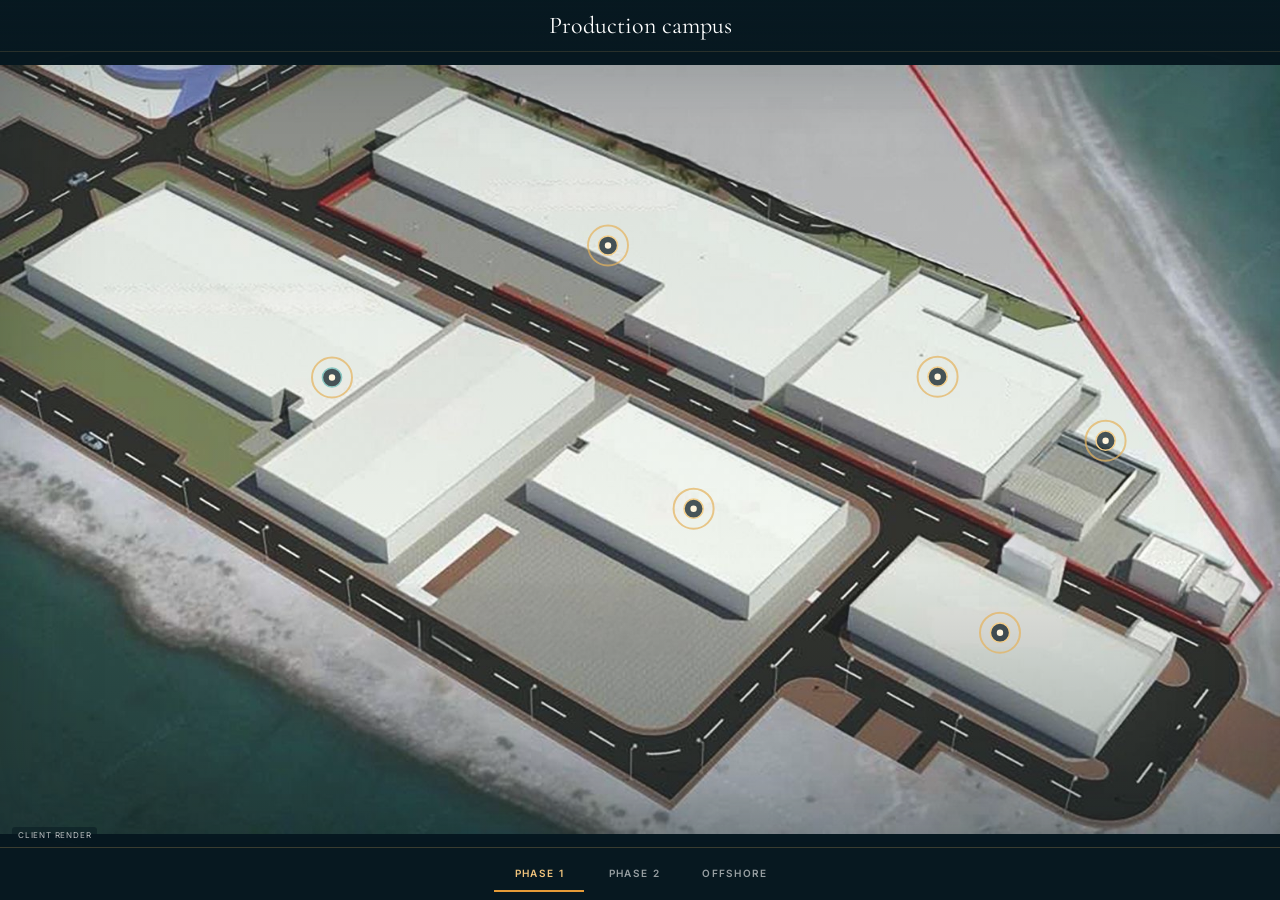
==== embed/facilities.html @ 38761e1c "Add embeddable interactive facilities explorer" ====
<!DOCTYPE html>
<html lang="en">
<head>
<meta charset="utf-8">
<meta name="viewport" content="width=device-width,initial-scale=1,viewport-fit=cover">
<meta name="theme-color" content="#071820">
<title>Gulf Aquaculture — Interactive facilities</title>
<meta name="description" content="Interactive exploration of Gulf Aquaculture facility renders, client interior drawings and concept spaces.">
<link rel="stylesheet" href="../css/facilities.css">
</head>
<body class="ga-embed-page">
<main data-ga-facilities data-scene="phase1" aria-label="Gulf Aquaculture facilities"></main>
<script src="../js/facilities-data.js"></script>
<script src="../js/facilities.js"></script>
</body>
</html>
---- css/facilities.css ----
@font-face{font-family:'Cormorant Garamond';src:url(../fonts/Cormorant.ttf) format('truetype');font-weight:300 700;font-display:swap}
@font-face{font-family:'Inter';src:url(../fonts/Inter.ttf) format('truetype');font-weight:100 900;font-display:swap}
/* Self-contained facilities explorer — gold/petrol cinematic language */
.ga-facilities{--ga-petrol:#0b2e3f;--ga-deep:#071820;--ga-gold:#B39257;--ga-ochre:#e59b38;--ga-teal:#388b8a;position:absolute;inset:0;z-index:8;display:flex;flex-direction:column;min-width:0;background:var(--ga-deep);color:#fff;font-family:Inter,system-ui,-apple-system,sans-serif;overflow:hidden;isolation:isolate;-webkit-tap-highlight-color:transparent}
.ga-facilities *{box-sizing:border-box}
.ga-topline{position:relative;z-index:6;display:flex;align-items:center;gap:10px;min-height:52px;padding:8px 14px;background:linear-gradient(180deg,rgba(7,24,32,.94),rgba(7,24,32,.5));border-bottom:1px solid rgba(179,146,87,.2)}
.ga-breadcrumb{font-family:'Cormorant Garamond',Georgia,serif;font-size:clamp(17px,2vw,24px);white-space:nowrap;text-overflow:ellipsis;overflow:hidden;flex:1;text-align:center}
.ga-back,.ga-close{border:1px solid rgba(179,146,87,.6);color:#fff;background:rgba(11,46,63,.7);height:38px;min-width:38px;border-radius:99px;cursor:pointer;font:600 12px Inter,sans-serif;touch-action:manipulation}
.ga-back{display:flex;align-items:center;gap:6px;padding:0 13px}.ga-back[hidden],.ga-close[hidden]{display:none}.ga-close{font-size:23px;font-weight:300;line-height:1}
.ga-back:hover,.ga-close:hover,.ga-back:focus-visible,.ga-close:focus-visible{background:rgba(179,146,87,.35);outline:2px solid var(--ga-ochre);outline-offset:2px}
.ga-concept-tag{padding:4px 7px;border:1px solid var(--ga-ochre);border-radius:3px;color:#f1bd70;font-size:9px;line-height:1;letter-spacing:.12em;text-transform:uppercase}.ga-concept-tag[hidden]{display:none}
.ga-viewport{position:relative;flex:1;min-height:0;overflow:hidden;background:#081f2a}
.ga-scene-stack{position:absolute;inset:0;overflow:hidden}
.ga-scene,.ga-interior{position:absolute;inset:0;transition:opacity .65s ease,transform .8s cubic-bezier(.2,.75,.2,1),filter .7s;opacity:1;transform:scale(1);filter:blur(0)}
.ga-scene.is-entering,.ga-interior.is-entering{opacity:0;transform:scale(1.07);filter:blur(5px)}
.ga-media{position:absolute;inset:0;overflow:hidden}
.ga-media>img,.ga-sea-video{position:absolute;inset:0;width:100%;height:100%;object-fit:cover;display:block}
.ga-media>img{animation:ga-drift 18s ease-in-out infinite alternate}
.ga-vignette{position:absolute;inset:0;pointer-events:none;background:linear-gradient(180deg,rgba(7,24,32,.08),transparent 55%,rgba(7,24,32,.65)),radial-gradient(ellipse at center,transparent 40%,rgba(7,24,32,.3));box-shadow:inset 0 0 100px rgba(7,24,32,.25)}
.ga-hotspots{pointer-events:none;position:absolute;inset:0;width:100%;height:100%;overflow:visible}
.ga-building{fill:rgba(229,155,56,.001);stroke:rgba(251,249,245,.0);stroke-width:2;vector-effect:non-scaling-stroke;cursor:pointer;outline:none;transition:fill .25s,stroke .25s;pointer-events:all;touch-action:manipulation}
.ga-building:hover,.ga-building:focus-visible{fill:rgba(229,155,56,.23);stroke:#e8b562;filter:drop-shadow(0 0 7px rgba(229,155,56,.8))}
.ga-building-group.is-concept .ga-building:hover,.ga-building-group.is-concept .ga-building:focus-visible{fill:rgba(56,139,138,.23);stroke:#7ac2bd}
.ga-marker{pointer-events:none}.ga-dot-ring{fill:rgba(7,24,32,.72);stroke:#f4cf8b;stroke-width:1.5;vector-effect:non-scaling-stroke}.ga-dot{fill:#fff5dc}.ga-pulse{fill:none;stroke:#e5b35d;stroke-width:2;opacity:.7;transform-origin:center;animation:ga-pulse 2.8s ease-out infinite;vector-effect:non-scaling-stroke}
.ga-building-group.is-concept+.ga-marker .ga-dot-ring{stroke:#8ac8c3}
.ga-float-label{position:absolute;z-index:5;pointer-events:none;max-width:210px;padding:7px 11px;border:1px solid rgba(179,146,87,.65);border-radius:4px;background:rgba(7,24,32,.91);box-shadow:0 7px 20px rgba(0,0,0,.22);font:600 11px/1.25 Inter,sans-serif;letter-spacing:.04em;text-align:center;opacity:0;transform:translateY(5px);transition:opacity .18s,transform .18s}.ga-float-label.is-visible{opacity:1;transform:none}
.ga-scene-nav{position:relative;z-index:5;display:flex;align-items:center;justify-content:center;gap:5px;padding:8px 12px;background:#071820;border-top:1px solid rgba(179,146,87,.3)}
.ga-scene-tab{min-height:36px;min-width:90px;padding:0 18px;border:0;border-bottom:2px solid transparent;background:transparent;color:rgba(255,255,255,.58);font:600 10px Inter,sans-serif;letter-spacing:.13em;text-transform:uppercase;cursor:pointer;touch-action:manipulation}
.ga-scene-tab[aria-pressed=true]{color:#f0c47d;border-color:var(--ga-ochre)}.ga-scene-tab:focus-visible{outline:1px solid #fff;outline-offset:-2px}
.ga-footnote{position:absolute;z-index:5;bottom:57px;left:12px;padding:3px 6px;color:rgba(255,255,255,.72);font-size:8px;letter-spacing:.1em;text-transform:uppercase;background:rgba(7,24,32,.5);border-radius:3px;pointer-events:none}
.ga-interior{background:radial-gradient(ellipse at center,#f9faf8 0,#edf1ee 100%);padding:16px;display:grid;place-items:center}
.ga-plan-canvas{position:relative;width:100%;height:100%;display:grid;place-items:center;min-height:0}
.ga-plan-image,.ga-concept-art{display:block;max-width:100%;max-height:100%;width:100%;height:100%;object-fit:contain;filter:drop-shadow(0 12px 26px rgba(11,46,63,.1))}
.ga-room-svg{position:absolute;inset:0;width:100%;height:100%;pointer-events:none}
.ga-room{pointer-events:all;cursor:pointer;fill:rgba(179,146,87,.001);stroke:rgba(179,146,87,0);stroke-width:3;vector-effect:non-scaling-stroke;outline:none;transition:fill .25s,stroke .25s;touch-action:manipulation}
.ga-room:hover,.ga-room:focus-visible{fill:rgba(229,155,56,.14);stroke:rgba(179,146,87,.75)}.ga-room.is-selected{fill:rgba(217,119,36,.26);stroke:#b77720;filter:drop-shadow(0 0 6px rgba(217,119,36,.4))}
.ga-interior .ga-float-label{color:#fff}
@keyframes ga-pulse{0%{r:10;opacity:.8}80%,100%{r:31;opacity:0}}
@keyframes ga-drift{from{transform:scale(1.01)}to{transform:scale(1.035)}}
.ga-embed-page{margin:0;width:100%;height:100%;height:100dvh;background:#071820;overflow:hidden}.ga-embed-page .ga-facilities{position:fixed}
.ga-facilities-toggle{position:absolute;z-index:24;left:14px;bottom:14px;min-height:38px;padding:0 14px;border:1px solid rgba(229,155,56,.7);border-radius:99px;background:rgba(11,46,63,.82);color:#fff;font:600 10px Inter,sans-serif;letter-spacing:.12em;text-transform:uppercase;cursor:pointer;backdrop-filter:blur(8px);-webkit-backdrop-filter:blur(8px)}.ga-facilities-toggle:hover,.ga-facilities-toggle:focus-visible{background:#B39257;color:#071820;outline:2px solid #fff;outline-offset:2px}.ga-facilities-toggle[hidden]{display:none}
@media(max-width:600px){.ga-topline{min-height:46px;padding:5px 8px;gap:6px}.ga-back{height:36px;padding:0 10px}.ga-close{height:36px;min-width:36px}.ga-breadcrumb{font-size:16px;text-align:left}.ga-scene-nav{padding:5px}.ga-scene-tab{min-width:0;flex:1;padding:0 7px;min-height:38px;font-size:9px}.ga-footnote{bottom:51px;font-size:7px;max-width:75%;white-space:nowrap;overflow:hidden;text-overflow:ellipsis}.ga-interior{padding:7px}.ga-dot-ring{r:15}.ga-pulse{stroke-width:3}.ga-building{stroke-width:3}.ga-room{stroke-width:5}}
@media(prefers-reduced-motion:reduce){.ga-facilities *{animation:none!important;transition:none!important}}

.ga-scene.ga-fit-contain .ga-media>img{object-fit:contain}.ga-scene.ga-fit-contain .ga-media{background:#071820}.ga-scene.ga-fit-contain .ga-vignette{background:linear-gradient(180deg,rgba(7,24,32,.1),transparent 65%,rgba(7,24,32,.3))}

/* Keep SVG hit testing stable during the cinematic entrance. */
.ga-hotspots{transform:none;z-index:3}
.ga-media>img{pointer-events:none}
.ga-interior.is-entering{opacity:.3}
.ga-room{pointer-events:all}
@media(max-width:600px){.ga-scene-nav{padding-bottom:max(8px,env(safe-area-inset-bottom));min-height:52px}.ga-back,.ga-close{min-height:40px;min-width:40px}.ga-back{padding:0 12px}.ga-interior .ga-breadcrumb{font-size:15px}.ga-topline{flex-wrap:nowrap}.ga-concept-tag{flex-shrink:0;font-size:8px}.ga-hotspots{overflow:visible}.ga-dot-ring{r:16;stroke-width:2}.ga-dot{r:5}.ga-scene.ga-fit-contain .ga-media{background:#071820}}

.ga-marker-hit{fill:transparent;stroke:none;pointer-events:all;cursor:pointer;touch-action:manipulation}.ga-marker-hit:focus{outline:none}

.ga-sea-video{z-index:0}.ga-scene-poster{z-index:0}.ga-hotspots{z-index:3}.ga-media>img.ga-scene-poster{pointer-events:none}
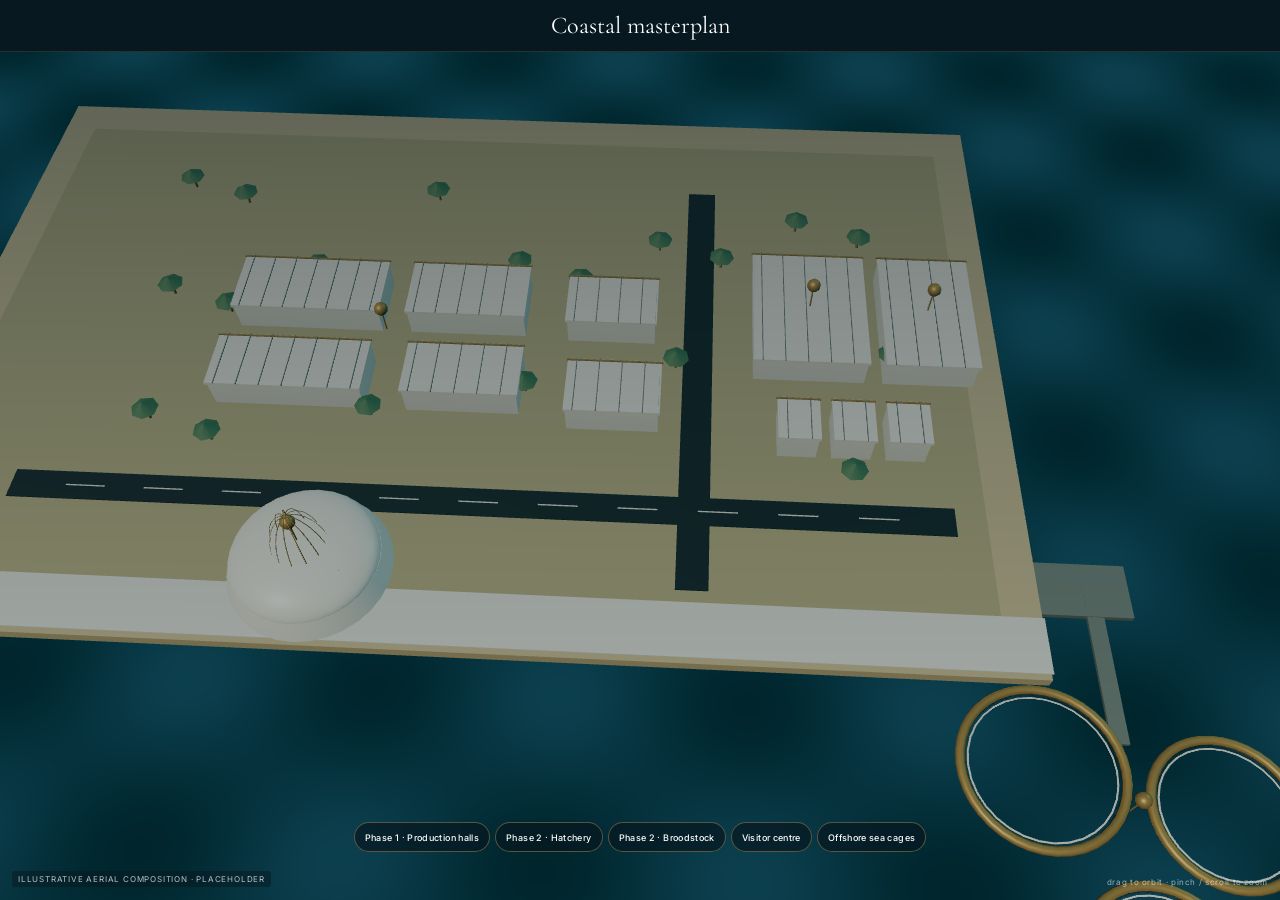
==== commit db91bc68: "Rebuild facilities explorer as real-time 3D experience" ====
--- a/embed/facilities.html
+++ b/embed/facilities.html
@@ -3,6 +3,7 @@
 <head>
 <meta charset="utf-8">
 <meta name="viewport" content="width=device-width,initial-scale=1,viewport-fit=cover">
+<link rel="icon" href="data:image/svg+xml,%3Csvg xmlns=%27http://www.w3.org/2000/svg%27 viewBox=%270 0 32 32%27%3E%3Ccircle cx=%2716%27 cy=%2716%27 r=%2714%27 fill=%27%230b2e3f%27/%3E%3Cpath d=%27M16 5l3 8 8 3-8 3-3 8-3-8-8-3 8-3z%27 fill=%27%23B39257%27/%3E%3C/svg%3E">
 <meta name="theme-color" content="#071820">
 <title>Gulf Aquaculture — Interactive facilities</title>
 <meta name="description" content="Interactive exploration of Gulf Aquaculture facility renders, client interior drawings and concept spaces.">
@@ -10,7 +11,10 @@
 </head>
 <body class="ga-embed-page">
 <main data-ga-facilities data-scene="phase1" aria-label="Gulf Aquaculture facilities"></main>
+<script src="../vendor/three-0.160.0.min.js"></script>
 <script src="../js/facilities-data.js"></script>
+<script src="../js/facilities-3d-data.js"></script>
+<script src="../js/facilities-3d.js"></script>
 <script src="../js/facilities.js"></script>
 </body>
 </html>
--- a/css/facilities.css
+++ b/css/facilities.css
@@ -54,3 +54,34 @@
 .ga-marker-hit{fill:transparent;stroke:none;pointer-events:all;cursor:pointer;touch-action:manipulation}.ga-marker-hit:focus{outline:none}
 
 .ga-sea-video{z-index:0}.ga-scene-poster{z-index:0}.ga-hotspots{z-index:3}.ga-media>img.ga-scene-poster{pointer-events:none}
+/* v2 — local real-time 3D, minimal spatial navigation */
+.ga-facilities-v2 .ga-scene-stack{background:radial-gradient(ellipse at 50% 30%,#143947,#071820 75%)}
+.ga-3d-mount{position:absolute;inset:0;overflow:hidden}
+.ga-3d-canvas{display:block;width:100%;height:100%;outline:none;touch-action:none;cursor:grab}
+.ga-3d-canvas:active{cursor:grabbing}
+.ga-facilities-v2 .ga-footnote{bottom:44px;max-width:calc(100% - 24px)}
+.ga-placeholder-note{position:absolute;left:12px;bottom:39px;z-index:6;padding:5px 8px;background:rgba(7,24,32,.68);border:1px solid rgba(229,155,56,.38);border-radius:3px;color:#edc88d;font-size:8px;letter-spacing:.12em;text-transform:uppercase;pointer-events:none}
+.ga-placeholder-note[hidden]{display:none}
+.ga-3d-help{position:absolute;right:12px;bottom:13px;z-index:6;color:rgba(255,255,255,.6);font-size:8px;letter-spacing:.08em;pointer-events:none}
+.ga-facilities-v2 .ga-footnote{bottom:13px;max-width:60%;white-space:nowrap;overflow:hidden;text-overflow:ellipsis}
+.ga-accessible-targets{position:absolute;z-index:7;left:10px;right:10px;bottom:48px;display:flex;justify-content:center;gap:5px;pointer-events:none}
+.ga-building-control,.ga-zone-control{pointer-events:auto;min-height:30px;padding:5px 10px;border:1px solid rgba(179,146,87,.48);border-radius:99px;background:rgba(7,24,32,.7);backdrop-filter:blur(7px);color:#fff;font:500 9px Inter,sans-serif;letter-spacing:.04em;cursor:pointer;touch-action:manipulation;transition:background .2s,border .2s,opacity .2s}
+.ga-building-control:hover,.ga-building-control:focus-visible,.ga-zone-control:hover,.ga-zone-control:focus-visible,.ga-zone-control[aria-pressed=true]{background:rgba(179,146,87,.9);border-color:#f2cb87;color:#071820;outline:2px solid #fff;outline-offset:2px}
+.ga-accessible-targets .ga-building-control[data-3d-target="utility"],.ga-accessible-targets .ga-building-control[data-3d-target="support"],.ga-accessible-targets .ga-building-control[data-3d-target="services"],.ga-accessible-targets .ga-building-control[data-3d-target="pods"]{display:none}
+.ga-loading{position:absolute;z-index:9;inset:0;display:flex;align-items:center;justify-content:center;gap:10px;background:#071820;color:#d8bd8a;font-size:11px;letter-spacing:.12em;text-transform:uppercase;transition:opacity .35s}
+.ga-loading[hidden]{display:none}.ga-loading span{width:16px;height:16px;border:1px solid #b39257;border-top-color:transparent;border-radius:50%;animation:ga-spin 1s linear infinite}
+.ga-static-fallback{position:absolute;inset:0;display:grid;place-items:center;background:#071820;padding:14px}.ga-static-fallback svg{width:100%;height:100%;max-height:100%;object-fit:contain}
+.ga-facilities-v2 .ga-float-label{z-index:8;transition:opacity .18s}
+@keyframes ga-spin{to{transform:rotate(360deg)}}
+@media(max-width:600px){
+ .ga-facilities-v2 .ga-accessible-targets{bottom:49px;flex-wrap:wrap;gap:4px;max-height:70px;overflow:hidden}
+ .ga-building-control,.ga-zone-control{min-height:28px;padding:4px 8px;font-size:8px}
+ .ga-facilities-v2 .ga-footnote{font-size:6px;max-width:63%;bottom:12px}
+ .ga-3d-help{font-size:6px;right:8px}.ga-placeholder-note{bottom:91px;font-size:7px;left:8px}
+ .ga-facilities-v2 .ga-topline{min-height:46px}
+}
+@media(prefers-reduced-motion:reduce){.ga-loading span{animation:none}.ga-building-control,.ga-zone-control{transition:none}}
+
+.ga-3d-mount{z-index:1;pointer-events:auto}.ga-facilities-v2 .ga-scene-stack{pointer-events:none}.ga-facilities-v2 .ga-accessible-targets{pointer-events:none}.ga-facilities-v2 .ga-accessible-targets button{pointer-events:auto}
+
+.ga-is-static .ga-3d-help{display:none}.ga-is-static .ga-placeholder-note{bottom:39px}
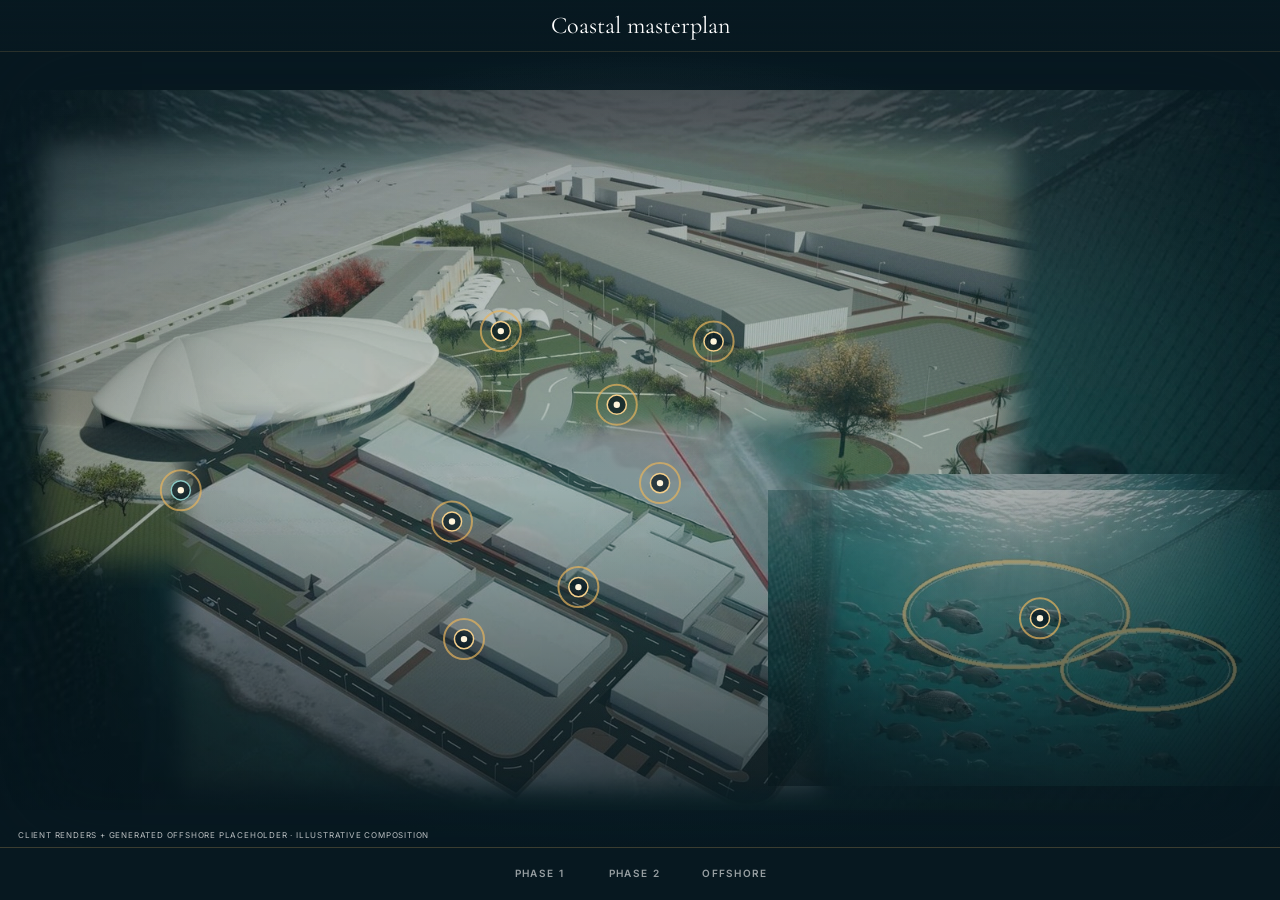
==== commit 2c155d25: "Restore cinematic facilities explorer" ====
--- a/embed/facilities.html
+++ b/embed/facilities.html
@@ -3,7 +3,6 @@
 <head>
 <meta charset="utf-8">
 <meta name="viewport" content="width=device-width,initial-scale=1,viewport-fit=cover">
-<link rel="icon" href="data:image/svg+xml,%3Csvg xmlns=%27http://www.w3.org/2000/svg%27 viewBox=%270 0 32 32%27%3E%3Ccircle cx=%2716%27 cy=%2716%27 r=%2714%27 fill=%27%230b2e3f%27/%3E%3Cpath d=%27M16 5l3 8 8 3-8 3-3 8-3-8-8-3 8-3z%27 fill=%27%23B39257%27/%3E%3C/svg%3E">
 <meta name="theme-color" content="#071820">
 <title>Gulf Aquaculture — Interactive facilities</title>
 <meta name="description" content="Interactive exploration of Gulf Aquaculture facility renders, client interior drawings and concept spaces.">
@@ -11,10 +10,7 @@
 </head>
 <body class="ga-embed-page">
 <main data-ga-facilities data-scene="phase1" aria-label="Gulf Aquaculture facilities"></main>
-<script src="../vendor/three-0.160.0.min.js"></script>
 <script src="../js/facilities-data.js"></script>
-<script src="../js/facilities-3d-data.js"></script>
-<script src="../js/facilities-3d.js"></script>
 <script src="../js/facilities.js"></script>
 </body>
 </html>
--- a/css/facilities.css
+++ b/css/facilities.css
@@ -54,34 +54,52 @@
 .ga-marker-hit{fill:transparent;stroke:none;pointer-events:all;cursor:pointer;touch-action:manipulation}.ga-marker-hit:focus{outline:none}
 
 .ga-sea-video{z-index:0}.ga-scene-poster{z-index:0}.ga-hotspots{z-index:3}.ga-media>img.ga-scene-poster{pointer-events:none}
-/* v2 — local real-time 3D, minimal spatial navigation */
-.ga-facilities-v2 .ga-scene-stack{background:radial-gradient(ellipse at 50% 30%,#143947,#071820 75%)}
-.ga-3d-mount{position:absolute;inset:0;overflow:hidden}
-.ga-3d-canvas{display:block;width:100%;height:100%;outline:none;touch-action:none;cursor:grab}
-.ga-3d-canvas:active{cursor:grabbing}
-.ga-facilities-v2 .ga-footnote{bottom:44px;max-width:calc(100% - 24px)}
-.ga-placeholder-note{position:absolute;left:12px;bottom:39px;z-index:6;padding:5px 8px;background:rgba(7,24,32,.68);border:1px solid rgba(229,155,56,.38);border-radius:3px;color:#edc88d;font-size:8px;letter-spacing:.12em;text-transform:uppercase;pointer-events:none}
-.ga-placeholder-note[hidden]{display:none}
-.ga-3d-help{position:absolute;right:12px;bottom:13px;z-index:6;color:rgba(255,255,255,.6);font-size:8px;letter-spacing:.08em;pointer-events:none}
-.ga-facilities-v2 .ga-footnote{bottom:13px;max-width:60%;white-space:nowrap;overflow:hidden;text-overflow:ellipsis}
-.ga-accessible-targets{position:absolute;z-index:7;left:10px;right:10px;bottom:48px;display:flex;justify-content:center;gap:5px;pointer-events:none}
-.ga-building-control,.ga-zone-control{pointer-events:auto;min-height:30px;padding:5px 10px;border:1px solid rgba(179,146,87,.48);border-radius:99px;background:rgba(7,24,32,.7);backdrop-filter:blur(7px);color:#fff;font:500 9px Inter,sans-serif;letter-spacing:.04em;cursor:pointer;touch-action:manipulation;transition:background .2s,border .2s,opacity .2s}
-.ga-building-control:hover,.ga-building-control:focus-visible,.ga-zone-control:hover,.ga-zone-control:focus-visible,.ga-zone-control[aria-pressed=true]{background:rgba(179,146,87,.9);border-color:#f2cb87;color:#071820;outline:2px solid #fff;outline-offset:2px}
-.ga-accessible-targets .ga-building-control[data-3d-target="utility"],.ga-accessible-targets .ga-building-control[data-3d-target="support"],.ga-accessible-targets .ga-building-control[data-3d-target="services"],.ga-accessible-targets .ga-building-control[data-3d-target="pods"]{display:none}
-.ga-loading{position:absolute;z-index:9;inset:0;display:flex;align-items:center;justify-content:center;gap:10px;background:#071820;color:#d8bd8a;font-size:11px;letter-spacing:.12em;text-transform:uppercase;transition:opacity .35s}
-.ga-loading[hidden]{display:none}.ga-loading span{width:16px;height:16px;border:1px solid #b39257;border-top-color:transparent;border-radius:50%;animation:ga-spin 1s linear infinite}
-.ga-static-fallback{position:absolute;inset:0;display:grid;place-items:center;background:#071820;padding:14px}.ga-static-fallback svg{width:100%;height:100%;max-height:100%;object-fit:contain}
-.ga-facilities-v2 .ga-float-label{z-index:8;transition:opacity .18s}
-@keyframes ga-spin{to{transform:rotate(360deg)}}
-@media(max-width:600px){
- .ga-facilities-v2 .ga-accessible-targets{bottom:49px;flex-wrap:wrap;gap:4px;max-height:70px;overflow:hidden}
- .ga-building-control,.ga-zone-control{min-height:28px;padding:4px 8px;font-size:8px}
- .ga-facilities-v2 .ga-footnote{font-size:6px;max-width:63%;bottom:12px}
- .ga-3d-help{font-size:6px;right:8px}.ga-placeholder-note{bottom:91px;font-size:7px;left:8px}
- .ga-facilities-v2 .ga-topline{min-height:46px}
-}
-@media(prefers-reduced-motion:reduce){.ga-loading span{animation:none}.ga-building-control,.ga-zone-control{transition:none}}
+/* v3 — restore the approved real-render cinematic language */
+.ga-master-scene .ga-scene-poster{object-fit:cover;animation:ga-master-arrive 10s cubic-bezier(.2,.65,.25,1) both}
+.ga-master-sea{position:absolute;right:-3%;bottom:-8%;width:44%;height:55%;object-fit:cover;opacity:.24;mix-blend-mode:screen;filter:blur(1px);pointer-events:none;mask-image:radial-gradient(ellipse,#000 10%,transparent 70%);animation:ga-sea-reveal 5s ease both}
+.ga-master-reveal{position:absolute;inset:0;pointer-events:none;background:radial-gradient(circle at 78% 68%,rgba(56,139,138,.14),transparent 42%);animation:ga-sea-reveal 5s ease both}
+.ga-interior{background:#071820;padding:0;overflow:hidden}
+.ga-cinematic-interior{position:absolute;inset:0;display:block;width:100%;height:100%}
+.ga-interior-visual{position:absolute;inset:0;overflow:hidden;background:#071820}
+.ga-interior-poster,.ga-interior-video{position:absolute;inset:0;width:100%;height:100%;object-fit:cover;pointer-events:none}
+.ga-interior-poster{animation:ga-interior-drift 20s ease-in-out infinite alternate}
+.ga-interior-video{z-index:1}
+.ga-interior-liquid{position:absolute;inset:0;z-index:2;pointer-events:none;background:linear-gradient(115deg,rgba(7,24,32,.58),transparent 40%,rgba(179,146,87,.08)),radial-gradient(ellipse at center,transparent 40%,rgba(7,24,32,.55));animation:ga-liquid-breathe 8s ease-in-out infinite alternate}
+.ga-room-pins{z-index:4;pointer-events:none}
+.ga-room-hit{pointer-events:all;cursor:pointer;fill:rgba(229,155,56,.001);stroke:rgba(229,155,56,0);stroke-width:3;vector-effect:non-scaling-stroke;touch-action:manipulation;outline:none;transition:fill .25s,stroke .25s}
+.ga-room-hit:hover,.ga-room-hit:focus-visible{fill:rgba(229,155,56,.12);stroke:#e5b35d}
+.ga-room-hit.is-selected{fill:rgba(229,155,56,.19);stroke:#f1bd70;filter:drop-shadow(0 0 8px rgba(229,155,56,.7))}
+.ga-room-marker{pointer-events:none}
+.ga-interior .ga-float-label{z-index:7;left:50%;top:14px;transform:translateX(-50%);background:rgba(7,24,32,.9);font-size:12px;letter-spacing:.06em}
+@keyframes ga-master-arrive{from{transform:scale(1.13);filter:blur(5px)}to{transform:scale(1.02);filter:blur(0)}}
+@keyframes ga-sea-reveal{from{opacity:0;transform:scale(1.1)}to{opacity:.24;transform:scale(1)}}
+@keyframes ga-interior-drift{from{transform:scale(1.03) translateX(-.5%)}to{transform:scale(1.1) translateX(.5%)}}
+@keyframes ga-liquid-breathe{from{opacity:.75}to{opacity:1}}
+@media(max-width:600px){.ga-master-sea{width:65%;height:40%;right:-10%;bottom:3%;opacity:.2}.ga-interior .ga-float-label{font-size:11px}.ga-room-hit{stroke-width:4}}
+@media(prefers-reduced-motion:reduce){.ga-master-scene .ga-scene-poster,.ga-master-sea,.ga-master-reveal,.ga-interior-poster,.ga-interior-liquid{animation:none!important}}
 
-.ga-3d-mount{z-index:1;pointer-events:auto}.ga-facilities-v2 .ga-scene-stack{pointer-events:none}.ga-facilities-v2 .ga-accessible-targets{pointer-events:none}.ga-facilities-v2 .ga-accessible-targets button{pointer-events:auto}
+.ga-room-pins{transform:none!important;z-index:4}.ga-cinematic-interior .ga-interior-visual{transform:translateZ(0)}
 
-.ga-is-static .ga-3d-help{display:none}.ga-is-static .ga-placeholder-note{bottom:39px}
+.ga-room-marker .ga-dot-ring{r:12}.ga-room-marker .ga-pulse{r:25}.ga-room-hit{r:43}
+
+.ga-room-pins{position:absolute;inset:0;z-index:4;pointer-events:none}
+.ga-room-hit{position:absolute;width:58px;height:58px;padding:0;border:0;border-radius:50%;background:transparent;transform:translate(-50%,-50%);pointer-events:auto;cursor:pointer;touch-action:manipulation;outline:none;color:#fff;display:grid;place-items:center}
+.ga-room-hit .ga-pulse,.ga-room-hit .ga-dot-ring,.ga-room-hit .ga-dot{position:absolute;left:50%;top:50%;border-radius:50%;transform:translate(-50%,-50%);pointer-events:none}
+.ga-room-hit .ga-pulse{width:52px;height:52px;border:1px solid rgba(229,179,93,.55);animation:ga-pin-pulse 2.4s ease-out infinite}
+.ga-room-hit .ga-dot-ring{width:24px;height:24px;border:2px solid #e5b35d;background:rgba(7,24,32,.42);box-shadow:0 0 12px rgba(229,179,93,.45)}
+.ga-room-hit .ga-dot{width:7px;height:7px;background:#f8d491;box-shadow:0 0 8px #e5b35d}
+.ga-room-hit:hover .ga-dot-ring,.ga-room-hit:focus-visible .ga-dot-ring,.ga-room-hit.is-selected .ga-dot-ring{background:#e5b35d;border-color:#fff;box-shadow:0 0 20px rgba(229,179,93,.9)}
+.ga-room-hit.is-selected .ga-dot{background:#071820}
+.ga-room-name{position:absolute;top:52px;left:50%;transform:translateX(-50%);white-space:nowrap;background:rgba(7,24,32,.9);border:1px solid rgba(229,179,93,.38);border-radius:3px;padding:4px 7px;color:#fff;font:500 10px/1.2 var(--ga-font,system-ui);letter-spacing:.03em;opacity:0;transition:opacity .2s;pointer-events:none}
+.ga-room-hit:hover .ga-room-name,.ga-room-hit:focus-visible .ga-room-name,.ga-room-hit.is-selected .ga-room-name{opacity:1}
+@keyframes ga-pin-pulse{0%{width:24px;height:24px;opacity:1}100%{width:64px;height:64px;opacity:0}}
+@media(max-width:600px){.ga-room-hit{width:48px;height:48px}.ga-room-hit .ga-dot-ring{width:22px;height:22px}.ga-room-name{font-size:9px;top:45px}}
+
+.ga-master-scene{transform:none!important;filter:none!important}
+.ga-master-scene.is-entering{opacity:.35}
+.ga-master-scene .ga-media{transform:none!important}
+.ga-interior{transform:none!important;filter:none!important}
+
+.ga-master-scene .ga-media{background:radial-gradient(ellipse at center,#183b43 0,#071820 72%)}
+.ga-master-scene .ga-scene-poster{object-fit:contain;animation:ga-master-fade 1.6s ease both}
+@keyframes ga-master-fade{from{opacity:.25;filter:blur(5px)}to{opacity:1;filter:blur(0)}}
